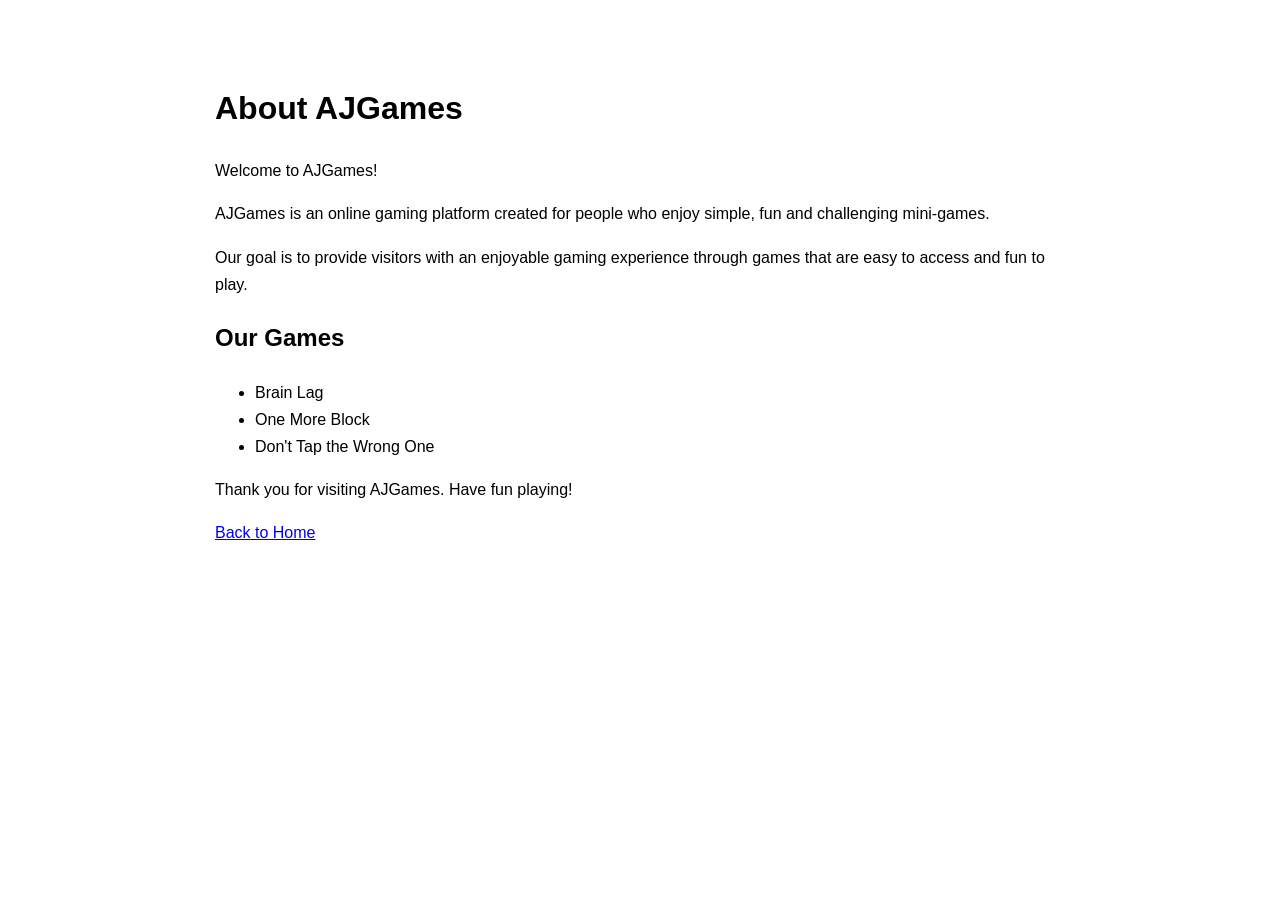
==== about.html @ 5d191e54 "Add files via upload Initial AshJGames website upload" ====
<!DOCTYPE html>
<html lang="en">
<head>
    <meta charset="UTF-8">
    <meta name="viewport" content="width=device-width, initial-scale=1.0">
    <title>About Us - AJGames</title>
</head>
<body style="font-family:Arial; max-width:850px; margin:40px auto; padding:20px; line-height:1.7;">
    <h1>About AJGames</h1>

    <p>Welcome to AJGames!</p>

    <p>AJGames is an online gaming platform created for people who enjoy
    simple, fun and challenging mini-games.</p>

    <p>Our goal is to provide visitors with an enjoyable gaming experience
    through games that are easy to access and fun to play.</p>

    <h2>Our Games</h2>
    <ul>
        <li>Brain Lag</li>
        <li>One More Block</li>
        <li>Don't Tap the Wrong One</li>
    </ul>

    <p>Thank you for visiting AJGames. Have fun playing!</p>

    <a href="index.html">Back to Home</a>
</body>
</html>
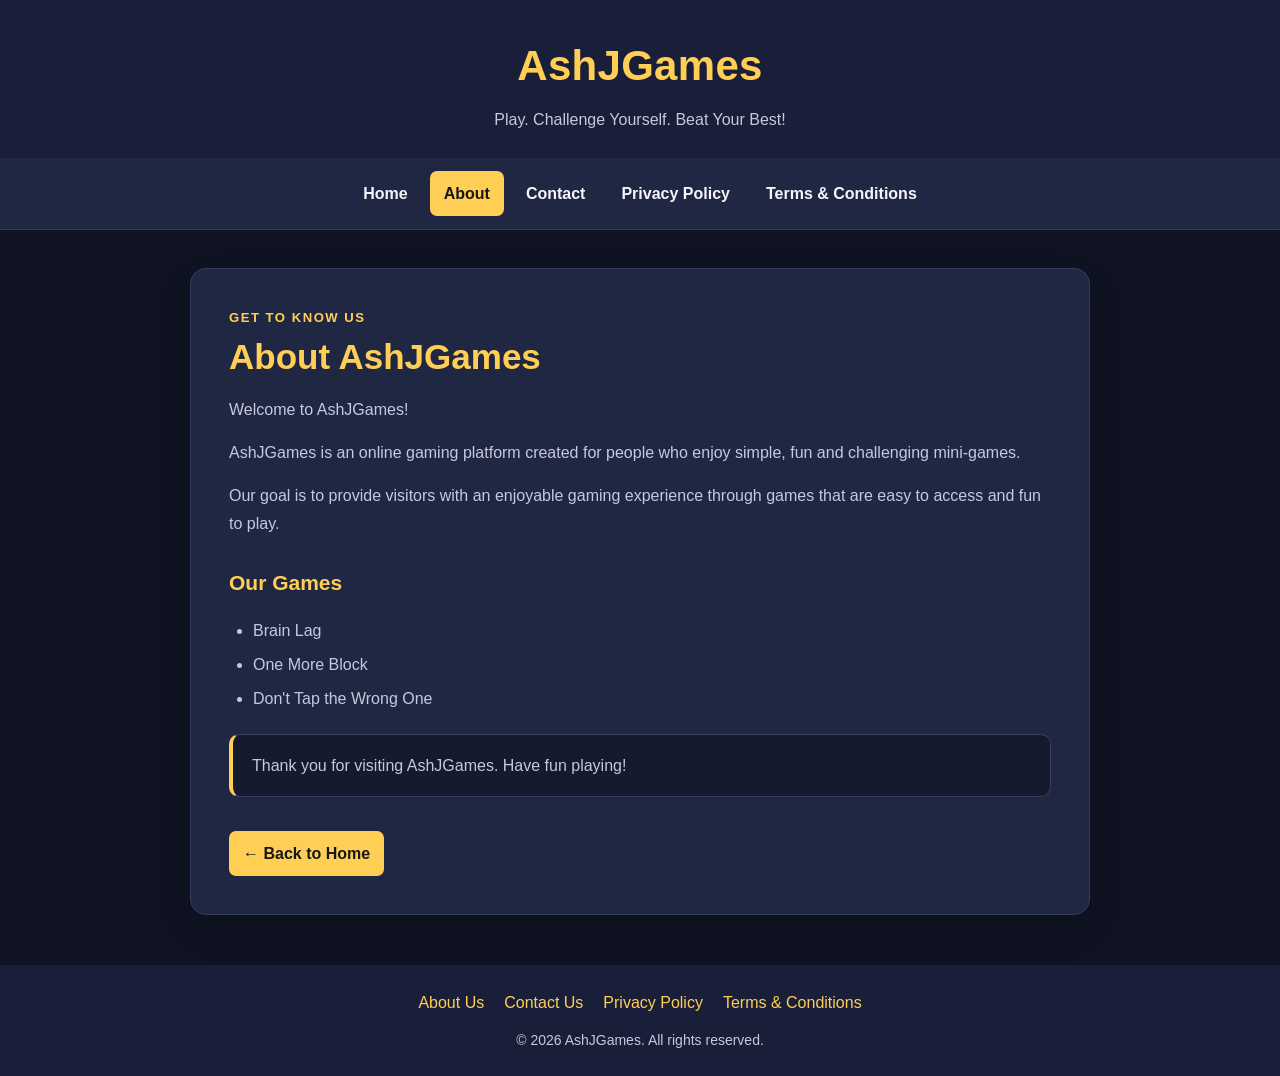
==== commit fef834a5: "Add files via upload Update AshJGames pages with new styling" ====
--- a/about.html
+++ b/about.html
@@ -1,31 +1,189 @@
-
-<!DOCTYPE html>
-<html lang="en">
-<head>
-    <meta charset="UTF-8">
-    <meta name="viewport" content="width=device-width, initial-scale=1.0">
-    <title>About Us - AJGames</title>
-</head>
-<body style="font-family:Arial; max-width:850px; margin:40px auto; padding:20px; line-height:1.7;">
-    <h1>About AJGames</h1>
-
-    <p>Welcome to AJGames!</p>
-
-    <p>AJGames is an online gaming platform created for people who enjoy
-    simple, fun and challenging mini-games.</p>
-
-    <p>Our goal is to provide visitors with an enjoyable gaming experience
-    through games that are easy to access and fun to play.</p>
-
-    <h2>Our Games</h2>
-    <ul>
-        <li>Brain Lag</li>
-        <li>One More Block</li>
-        <li>Don't Tap the Wrong One</li>
-    </ul>
-
-    <p>Thank you for visiting AJGames. Have fun playing!</p>
-
-    <a href="index.html">Back to Home</a>
-</body>
-</html>
+<!DOCTYPE html>
+<html lang="en">
+<head>
+    <meta charset="UTF-8">
+    <meta name="viewport" content="width=device-width, initial-scale=1.0">
+    <meta name="theme-color" content="#101322">
+    <title>About Us - AshJGames</title>
+    <meta name="description" content="About AshJGames - Learn more about AshJGames.">
+    <style>
+
+:root {
+    --bg: #101322;
+    --panel: #202743;
+    --panel-deep: #191f38;
+    --gold: #ffcf55;
+    --gold-hover: #ffe39a;
+    --text: #f5f6fb;
+    --muted: #c5c9dc;
+    --border: #343d60;
+}
+* { box-sizing: border-box; }
+html { scroll-behavior: smooth; }
+body {
+    margin: 0;
+    min-height: 100vh;
+    font-family: Arial, sans-serif;
+    background: var(--bg);
+    color: var(--text);
+    line-height: 1.7;
+}
+.site-header {
+    text-align: center;
+    padding: 30px 15px 24px;
+    background: var(--panel-deep);
+}
+.site-header h1 {
+    margin: 0 0 5px;
+    color: var(--gold);
+    font-size: clamp(30px, 5vw, 42px);
+    letter-spacing: .3px;
+}
+.site-header p { margin: 0; color: var(--muted); }
+nav {
+    display: flex;
+    justify-content: center;
+    flex-wrap: wrap;
+    gap: 8px;
+    padding: 13px 12px;
+    background: var(--panel);
+    border-bottom: 1px solid var(--border);
+}
+nav a, .home-button {
+    display: inline-block;
+    color: var(--text);
+    text-decoration: none;
+    padding: 9px 14px;
+    border-radius: 7px;
+    font-weight: bold;
+    transition: background .2s ease, color .2s ease;
+}
+nav a:hover, nav a[aria-current="page"] {
+    background: var(--gold);
+    color: #171717;
+}
+main {
+    width: min(900px, calc(100% - 32px));
+    margin: 38px auto;
+}
+.content-card {
+    padding: clamp(22px, 4vw, 38px);
+    background: var(--panel);
+    border: 1px solid var(--border);
+    border-radius: 16px;
+    box-shadow: 0 14px 35px rgba(0,0,0,.18);
+}
+.eyebrow {
+    margin: 0 0 7px;
+    color: var(--gold);
+    font-size:  .82rem;
+    font-weight: bold;
+    letter-spacing: 1.5px;
+    text-transform: uppercase;
+}
+h2.page-title {
+    margin: 0 0 18px;
+    color: var(--gold);
+    font-size: clamp(27px, 4vw, 35px);
+    line-height: 1.2;
+}
+h2.section-title {
+    margin: 28px 0 8px;
+    color: var(--gold);
+    font-size: 21px;
+}
+p { color: var(--muted); margin: 0 0 16px; }
+ul { color: var(--muted); padding-left: 24px; }
+li { margin: 7px 0; }
+.info-panel {
+    margin: 22px 0;
+    padding: 17px 19px;
+    background: rgba(16,19,34,.62);
+    border: 1px solid var(--border);
+    border-left: 4px solid var(--gold);
+    border-radius: 10px;
+}
+.info-panel p:last-child { margin-bottom: 0; }
+a.email-link { color: var(--gold); font-weight: bold; }
+a.email-link:hover { color: var(--gold-hover); }
+.home-button {
+    margin-top: 12px;
+    background: var(--gold);
+    color: #171717;
+}
+.home-button:hover { background: var(--gold-hover); }
+.site-footer {
+    margin-top: 50px;
+    padding: 24px 15px;
+    text-align: center;
+    background: var(--panel-deep);
+    color: #aeb4cc;
+}
+.footer-links {
+    display: flex;
+    justify-content: center;
+    flex-wrap: wrap;
+    gap: 10px 20px;
+    margin-bottom: 12px;
+}
+.footer-links a { color: var(--gold); text-decoration: none; }
+.footer-links a:hover { text-decoration: underline; }
+.site-footer p { margin: 0; font-size: 14px; }
+@media (max-width: 520px) {
+    nav { gap: 4px; }
+    nav a { padding: 8px 9px; font-size: 13px; }
+    main { margin: 22px auto; }
+    .content-card { border-radius: 12px; }
+}
+
+    </style>
+</head>
+<body>
+<header class="site-header">
+    <h1>AshJGames</h1>
+    <p>Play. Challenge Yourself. Beat Your Best!</p>
+</header>
+<nav aria-label="Main navigation">
+    <a href="index.html">Home</a>
+    <a href="about.html" aria-current="page">About</a>
+    <a href="contact.html" >Contact</a>
+    <a href="privacy-policy.html" >Privacy Policy</a>
+    <a href="terms.html" >Terms &amp; Conditions</a>
+</nav>
+<main>
+    <article class="content-card">
+        <p class="eyebrow">Get to know us</p>
+        <h2 class="page-title">About AshJGames</h2>
+        <p>Welcome to AshJGames!</p>
+
+        <p>AshJGames is an online gaming platform created for people who enjoy
+        simple, fun and challenging mini-games.</p>
+
+        <p>Our goal is to provide visitors with an enjoyable gaming experience
+        through games that are easy to access and fun to play.</p>
+
+        <h2 class="section-title">Our Games</h2>
+        <ul>
+            <li>Brain Lag</li>
+            <li>One More Block</li>
+            <li>Don't Tap the Wrong One</li>
+        </ul>
+
+        <div class="info-panel">
+            <p>Thank you for visiting AshJGames. Have fun playing!</p>
+        </div>
+
+        <a class="home-button" href="index.html">&larr; Back to Home</a>
+    </article>
+</main>
+<footer class="site-footer">
+    <div class="footer-links">
+        <a href="about.html">About Us</a>
+        <a href="contact.html">Contact Us</a>
+        <a href="privacy-policy.html">Privacy Policy</a>
+        <a href="terms.html">Terms &amp; Conditions</a>
+    </div>
+    <p>&copy; 2026 AshJGames. All rights reserved.</p>
+</footer>
+</body>
+</html>
